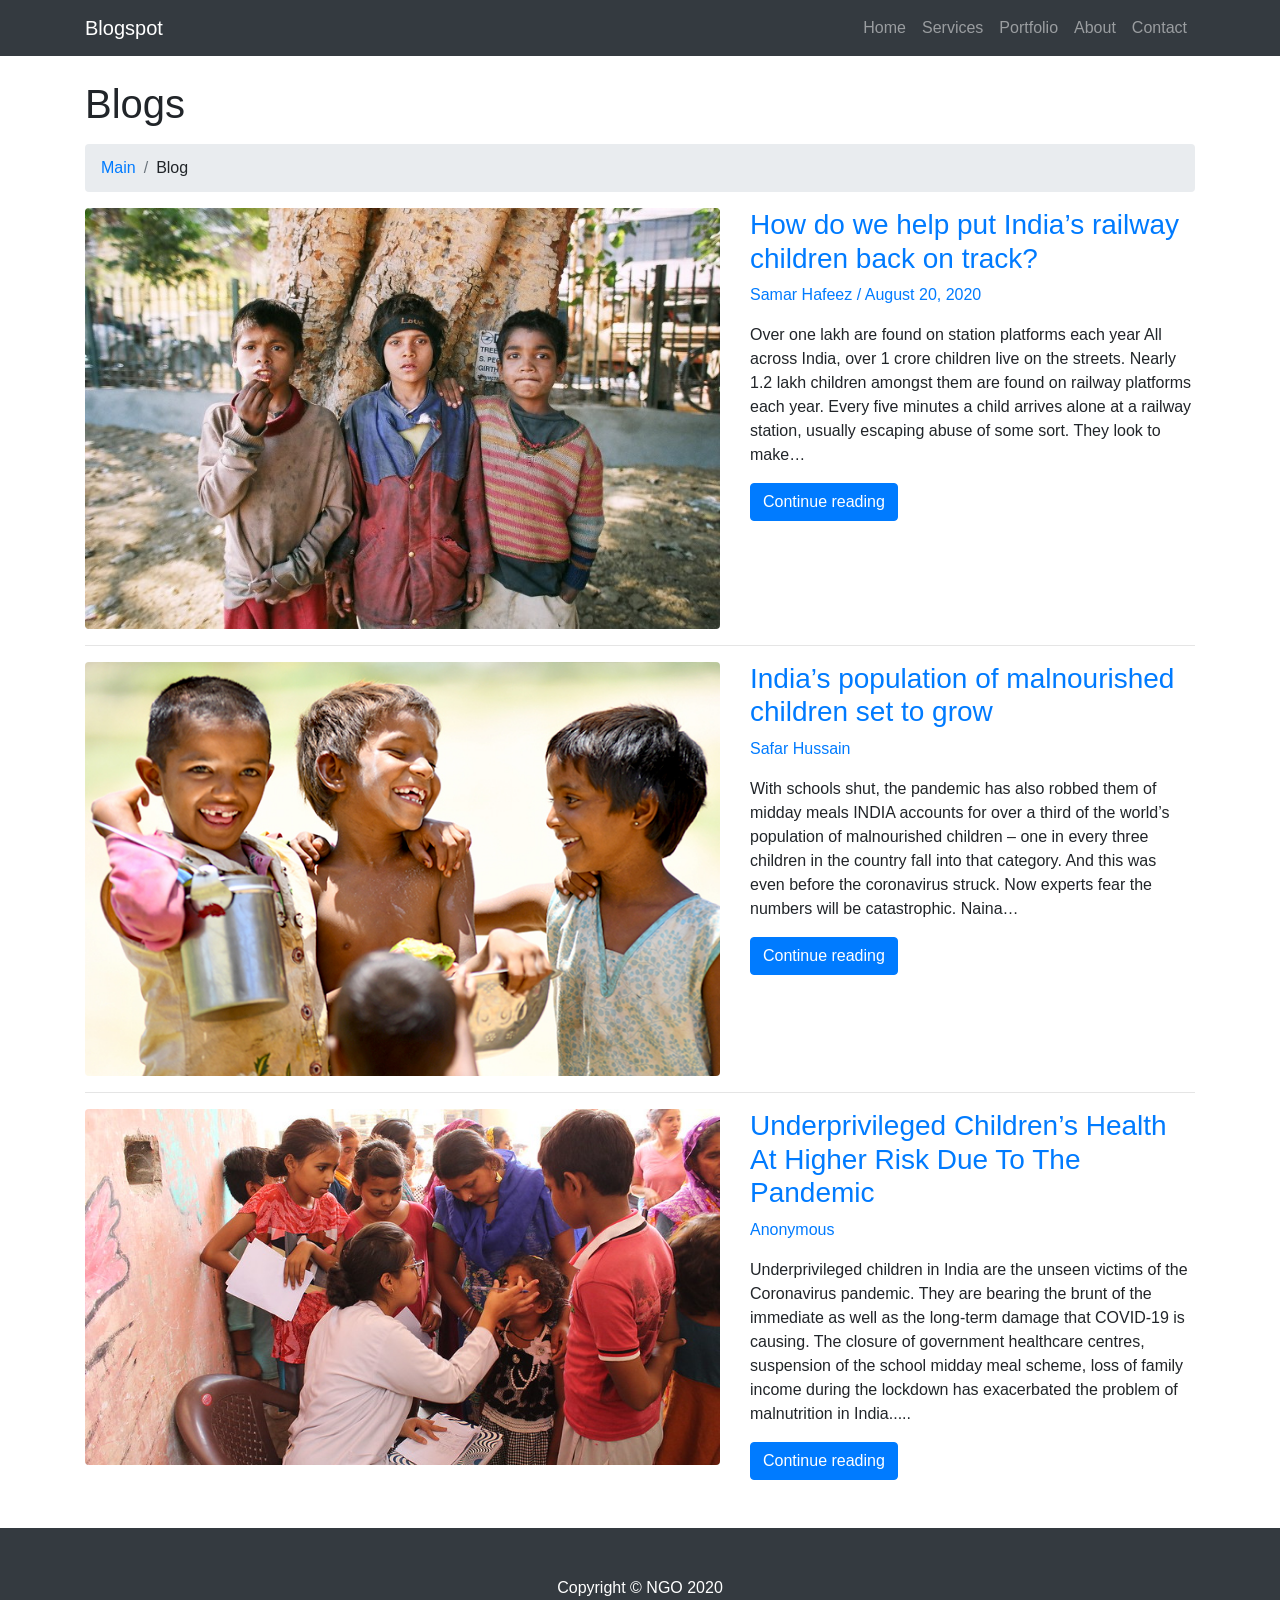
==== blog.html @ 2991a266 "Added blog page and donation have to change some names in nav bar Blog + Donation" ====
<!doctype html>
<html lang="en">
  <head>
    <!-- Required meta tags -->
    <meta charset="utf-8">
    <meta name="viewport" content="width=device-width, initial-scale=1, shrink-to-fit=no">

    <!-- Bootstrap CSS -->
    <link rel="stylesheet" href="https://stackpath.bootstrapcdn.com/bootstrap/4.5.0/css/bootstrap.min.css" integrity="sha384-9aIt2nRpC12Uk9gS9baDl411NQApFmC26EwAOH8WgZl5MYYxFfc+NcPb1dKGj7Sk" crossorigin="anonymous">

    <!--Adding css to it-->
    <link rel="stylesheet" type="text/css" href="blog.css">

    <title>Bootstrap|Portfolio</title>

  </head>

  <body>

   <!-- Start Nav-->
    <nav class="navbar fixed-top navbar-expand-lg navbar-dark bg-dark fixed-top">

    <!--Start container-->
    <div class="container">
       
       <!--Nav brand-->
       <a class="navbar-brand" href="#">Blogspot</a>


       <!--Start button-->
        <button class="navbar-toggler navbar-toggler-right" type="button" data-toggle="collapse" data-target="navbarResponsive" aria-controls="navbarResponsive" aria-expanded="false" aria-label="toggle navigation">
          
            <span class="navbar-toggler-icon"></span>

        </button>
       <!--End button-->

       <!--Start links-->

        <div class="collapse navbar-collapse" id="navbarResponsive">
       
          <ul class="navbar-nav ml-auto">
            <!--Home-->
            <li class="nav-item">
              <a class="nav-link" href="index.html">Home</a>
            </li>

             <!--Services-->
            <li class="nav-item">
              <a class="nav-link" href="services.html">Services</a>
            </li>

             <!--Portfolio-->
            <li class="nav-item">
              <a class="nav-link" href="portfolio.html">Portfolio</a>
            </li>

             <!--About-->
            <li class="nav-item">
              <a class="nav-link" href="about.html">About</a>
            </li>

               <!--Contact-->
            <li class="nav-item">
              <a class="nav-link" href="contact.html">Contact</a>
            </li>
          </ul>
        </div>
       <!--End links-->

    </div>

  </nav> 
    
    <!-- End Nav-->
      <!--Start Container-->
      <div class="container">

       <!--Page Heading--> 
        <h1 class="mt-4 mb-3">Blogs</h1>
        <!--Start breadcrumb-->
        <ol class="breadcrumb">
          <li class="breadcrumb-item">
            <a href="blog.html">Main</a>
          </li>
          <li class="breadcrumb-item actice">Blog</li>
        </ol>
        <!--End breadcrumb-->

        <!-- Startt Project1-->
         <div class="row">

            <div class="col-md-7">
              <a href="#">
                <img class="img-fluid rounded mb-3 mb-md-0" src="ngo2.jpg">


         </div>
         <div class="col-md-5">
          <h3>How do we help put India’s railway children back on track?</h3>
          <p>Samar Hafeez / August 20, 2020</p>
          <div></a>
          <p>Over one lakh are found on station platforms each year All across India, over 1 crore children live on the streets. Nearly 1.2 lakh children amongst them are found on railway platforms each year. Every five minutes a child arrives alone at a railway station, usually escaping abuse of some sort. They look to make…</p></div>
          <a class="btn btn-primary" href="moreinfo.html">Continue reading

            <span class="glyphicon glyphicon-chevron-right"></span>
          </a>
        </div>

    </div>
    <!--End Project 1-->

<hr>
<!-- Startt Project2-->
         <div class="row">

            <div class="col-md-7">
              <a href="#">
                <img class="img-fluid rounded mb-3 mb-md-0" src="ngo4.jpg">


         </div>
         <div class="col-md-5">
          <h3>India’s population of malnourished children set to grow</h3>
          <p>Safar Hussain</p></a>
          <p>With schools shut, the pandemic has also robbed them of midday meals INDIA accounts for over a third of the world’s population of malnourished children – one in every three children in the country fall into that category. And this was even before the coronavirus struck. Now experts fear the numbers will be catastrophic.  Naina…</p>
          <a class="btn btn-primary" href="moreinfo1.html">Continue reading
            <span class="glyphicon glyphicon-chevron-right"></span>
          </a>
        </div>

    </div>
    <!--End Project 2-->
<hr>
<!-- Startt Project3-->
         <div class="row">

            <div class="col-md-7">
              <a href="#">
                <img class="img-fluid rounded mb-3 mb-md-0" src="ngo5.jpg">


         </div>
         <div class="col-md-5">
          <h3>Underprivileged Children’s Health At Higher Risk Due To The Pandemic</h3>
          <p>Anonymous</p></a>
          <p>
            <p>
            Underprivileged children in India are the unseen victims of the Coronavirus pandemic. They are bearing the brunt of the immediate as well as the long-term damage that COVID-19 is causing. The closure of government healthcare centres, suspension of the school midday meal scheme, loss of family income during the lockdown has exacerbated the problem of malnutrition in India.....  
          </p>
          </p>
          <a class="btn btn-primary" href="moreinfo2.html">Continue reading
            <span class="glyphicon glyphicon-chevron-right"></span>
          </a>
        </div>

    </div>
 



   </div>
      <!--End Container-->
      <br>
      <br>
  <!--Footer-->
  <footer  class="py-5 bg-dark">
    <div class="container">
      <p class="m-0 text-center text-white">Copyright &copy; NGO 2020</p>
    </div>

  </footer>
    <!-- Optional JavaScript -->
    <!-- jQuery first, then Popper.js, then Bootstrap JS -->
    <script src="https://code.jquery.com/jquery-3.5.1.slim.min.js" integrity="sha384-DfXdz2htPH0lsSSs5nCTpuj/zy4C+OGpamoFVy38MVBnE+IbbVYUew+OrCXaRkfj" crossorigin="anonymous"></script>
    <script src="https://cdn.jsdelivr.net/npm/popper.js@1.16.0/dist/umd/popper.min.js" integrity="sha384-Q6E9RHvbIyZFJoft+2mJbHaEWldlvI9IOYy5n3zV9zzTtmI3UksdQRVvoxMfooAo" crossorigin="anonymous"></script>
    <script src="https://stackpath.bootstrapcdn.com/bootstrap/4.5.0/js/bootstrap.min.js" integrity="sha384-OgVRvuATP1z7JjHLkuOU7Xw704+h835Lr+6QL9UvYjZE3Ipu6Tp75j7Bh/kR0JKI" crossorigin="anonymous"></script>
  </body>
</html>
---- blog.css ----
.portfolio-item{
	margin-bottom:30px;
}

body{
	padding-top: 54px;
}
@media(min-width: 992px){
	body{
		padding-top: 56px;
	}
}
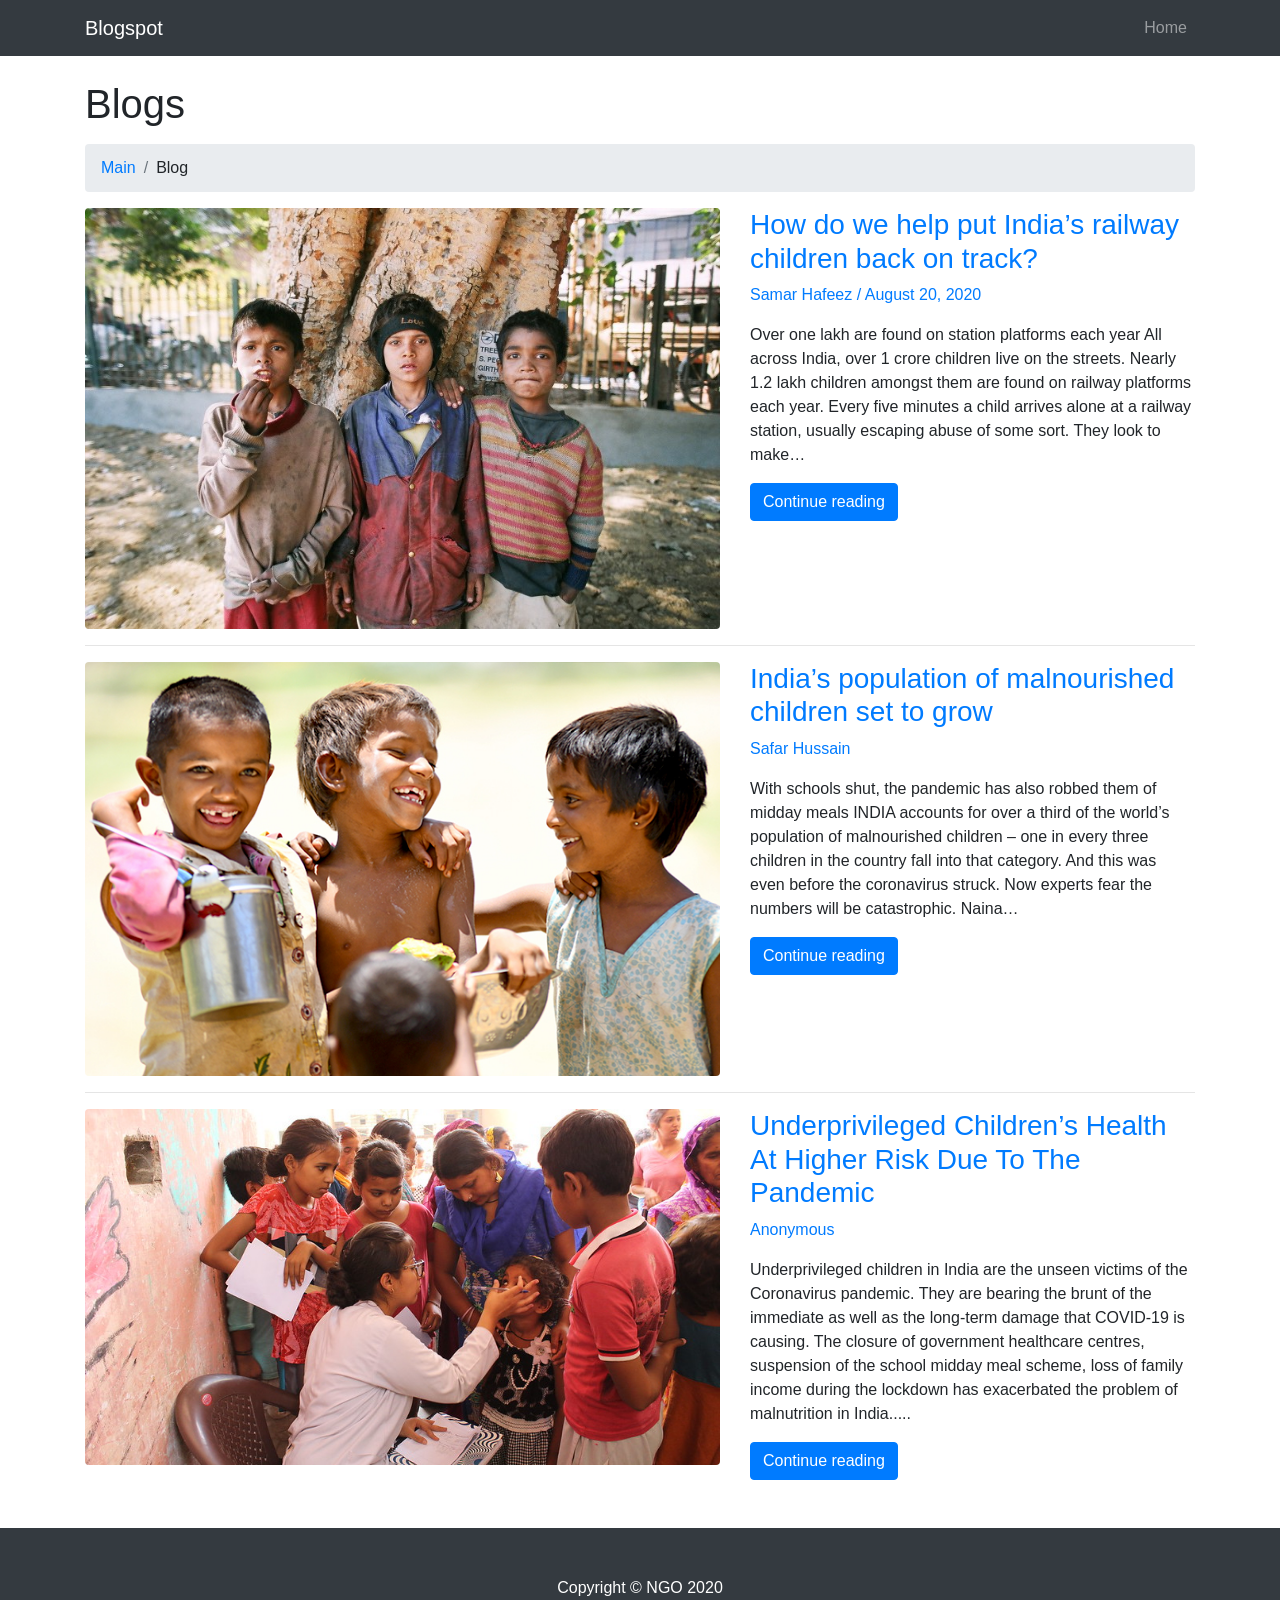
==== commit 281baf27: "Update blog.html" ====
--- a/blog.html
+++ b/blog.html
@@ -43,27 +43,7 @@
             <!--Home-->
             <li class="nav-item">
               <a class="nav-link" href="index.html">Home</a>
-            </li>
-
-             <!--Services-->
-            <li class="nav-item">
-              <a class="nav-link" href="services.html">Services</a>
-            </li>
-
-             <!--Portfolio-->
-            <li class="nav-item">
-              <a class="nav-link" href="portfolio.html">Portfolio</a>
-            </li>
-
-             <!--About-->
-            <li class="nav-item">
-              <a class="nav-link" href="about.html">About</a>
-            </li>
-
-               <!--Contact-->
-            <li class="nav-item">
-              <a class="nav-link" href="contact.html">Contact</a>
-            </li>
+            </li> 
           </ul>
         </div>
        <!--End links-->
